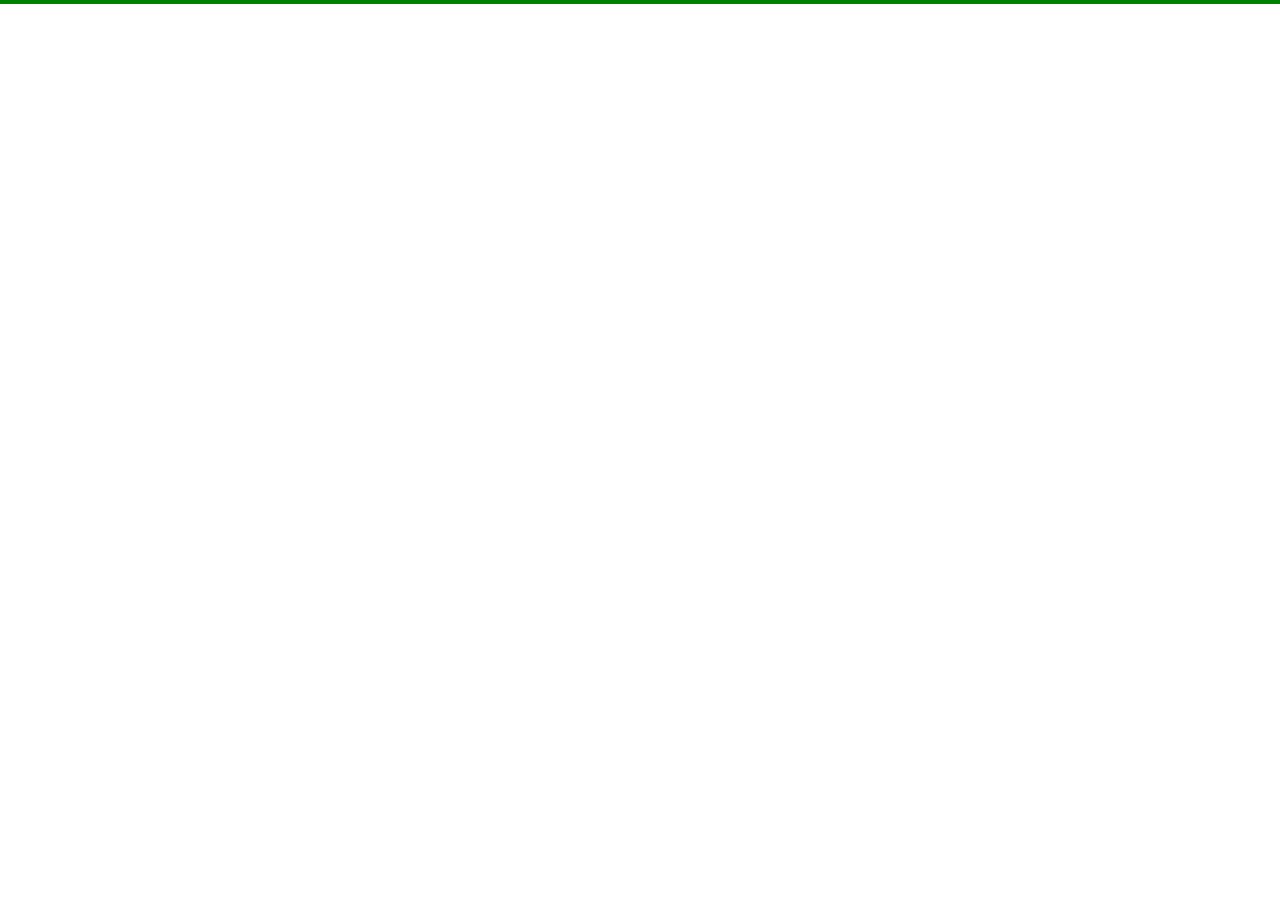
==== index.html @ c572c83c "first commit" ====
<!DOCTYPE html>
<html lang="en">
<head>
    <meta charset="UTF-8">
    <meta name="viewport" content="width=device-width, initial-scale=1.0">
    <title>Responsive</title>
    <link rel="stylesheet" href="./styles/style.css">

<style>
    *{
        margin: 0;
        padding: 0;
        box-sizing: border-box;
    }
    .container{
        border: 2px solid green;
    }
</style>

</head>
<body>
    <section class="container">

    </section>
</body>
</html>
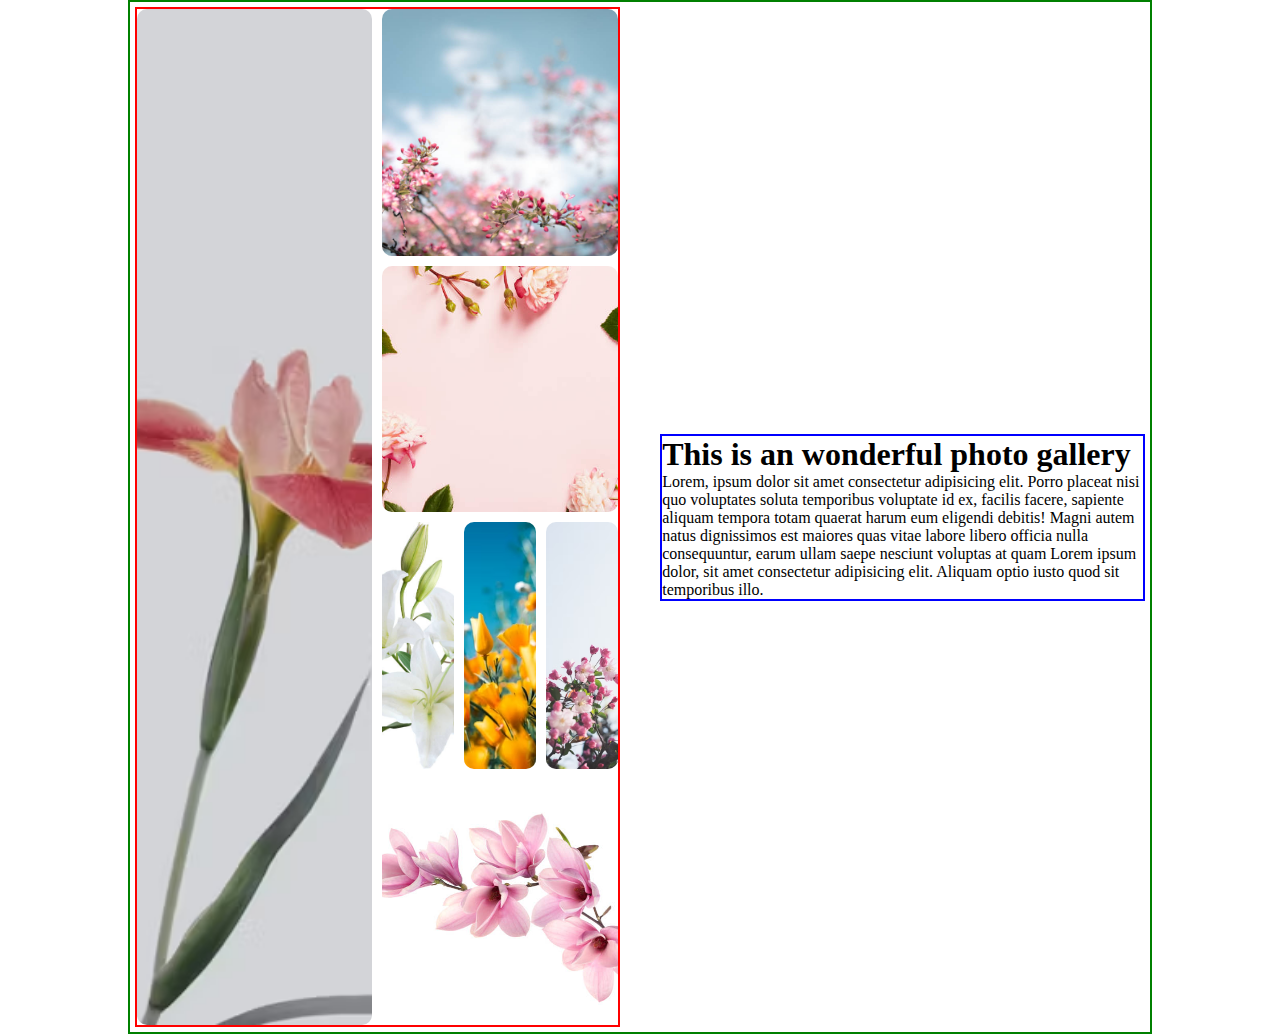
==== commit f47fd2e8: "photo gallery added using grid" ====
--- a/index.html
+++ b/index.html
@@ -5,22 +5,36 @@
     <meta name="viewport" content="width=device-width, initial-scale=1.0">
     <title>Responsive</title>
     <link rel="stylesheet" href="./styles/style.css">
-
-<style>
-    *{
-        margin: 0;
-        padding: 0;
-        box-sizing: border-box;
-    }
-    .container{
-        border: 2px solid green;
-    }
-</style>
-
 </head>
 <body>
     <section class="container">
-
+        <div class="img-container">
+            <div class="grid-item-1">
+                <img src="./images/flower-image7.avif" alt="">
+            </div>
+            <div class="grid-item-2">
+                <img src="./images/flower-image2.jpg" alt="">
+            </div>
+            <div class="grid-item-3">
+                <img src="./images/flower-image3.jpg" alt="">
+            </div>
+            <div class="grid-item-4">
+                <img src="./images/flower-image4.jpg" alt="">
+            </div>
+            <div class="grid-item-5">
+                <img src="./images/flower-image5.avif" alt="">
+            </div>
+            <div class="grid-item-6">
+                <img src="./images/flower-image6.avif" alt="">
+            </div>
+            <div class="grid-item-7">
+               <img src="./images/flower-image1.jpg" alt="">
+            </div>
+        </div>
+        <div class="text-container">
+            <h1>This is an wonderful photo gallery</h1>
+            <p>Lorem, ipsum dolor sit amet consectetur adipisicing elit. Porro placeat nisi quo voluptates soluta temporibus voluptate id ex, facilis facere, sapiente aliquam tempora totam quaerat harum eum eligendi debitis! Magni autem natus dignissimos est maiores quas vitae labore libero officia nulla consequuntur, earum ullam saepe nesciunt voluptas at quam Lorem ipsum dolor, sit amet consectetur adipisicing elit. Aliquam optio iusto quod sit temporibus illo.</p>
+        </div>
     </section>
 </body>
 </html>--- a/styles/style.css
+++ b/styles/style.css
@@ -0,0 +1,71 @@
+*{
+    margin: 0;
+    padding: 0;
+    box-sizing: border-box;
+}
+.container{
+    border: 2px solid green;
+    width: 80%;
+    margin: 0 auto;
+    padding: 5px;
+    display: flex;
+    justify-content: space-between;
+    align-items: center;
+}
+
+.img-container{
+    border: 2px solid red;
+    width: 48%;
+    display: grid;
+    grid-template-columns: repeat(12,1fr);
+    grid-template-rows: repeat(4,1fr);
+    gap: 10px;
+}
+
+.img-container img{
+    width: 100%;
+    height: 100%;
+    border-radius: 10px;
+    object-fit: cover;
+    
+}
+
+.grid-item-1{
+    grid-column: 1/span 6;
+    grid-row: 1/span 4;
+}
+
+.grid-item-2{
+    grid-column: 7/span 6;
+    grid-row: 1/span 1;
+}
+
+.grid-item-3{
+    grid-column: 7/span 6;
+    grid-row: 2/span 1;
+}
+
+.grid-item-4{
+    grid-column: 7/span 2;
+    grid-row: 3/span 1;
+}
+
+.grid-item-5{
+    grid-column: 9/span 2;
+    grid-row: 3/span 1;
+}
+
+.grid-item-6{
+    grid-column: 11/span 2;
+    grid-row: 3/span 1;
+}
+
+.grid-item-7{
+    grid-column: 7/span 6;
+    grid-row: 4/span 1;
+}
+
+.text-container{
+    border: 2px solid blue;
+    width: 48%;
+}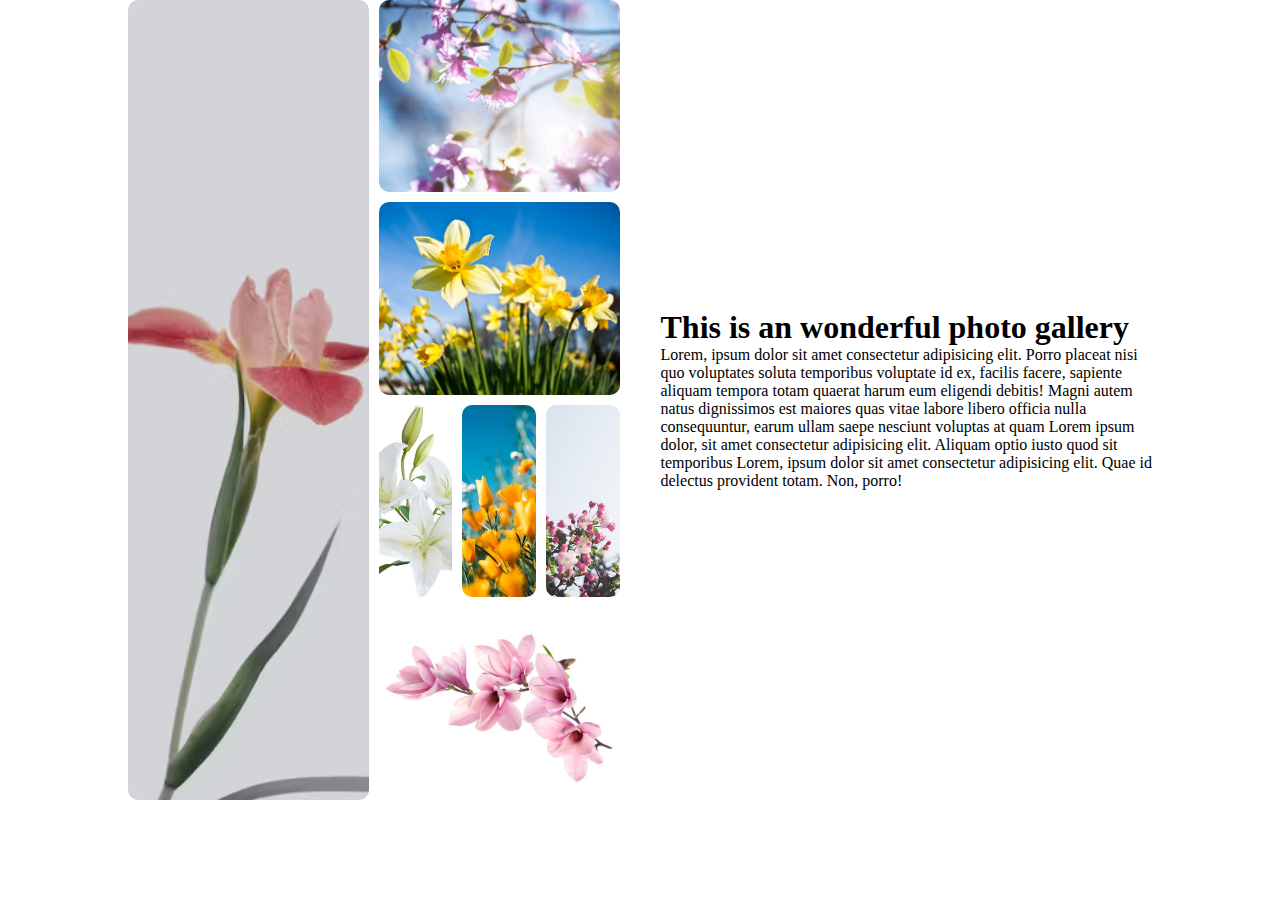
==== commit 1213fa19: "applying media query for responsive" ====
--- a/index.html
+++ b/index.html
@@ -13,10 +13,10 @@
                 <img src="./images/flower-image7.avif" alt="">
             </div>
             <div class="grid-item-2">
-                <img src="./images/flower-image2.jpg" alt="">
+                <img src="./images/img1.jpg" alt="">
             </div>
             <div class="grid-item-3">
-                <img src="./images/flower-image3.jpg" alt="">
+                <img src="./images/img4.jpg" alt="">
             </div>
             <div class="grid-item-4">
                 <img src="./images/flower-image4.jpg" alt="">
@@ -33,7 +33,7 @@
         </div>
         <div class="text-container">
             <h1>This is an wonderful photo gallery</h1>
-            <p>Lorem, ipsum dolor sit amet consectetur adipisicing elit. Porro placeat nisi quo voluptates soluta temporibus voluptate id ex, facilis facere, sapiente aliquam tempora totam quaerat harum eum eligendi debitis! Magni autem natus dignissimos est maiores quas vitae labore libero officia nulla consequuntur, earum ullam saepe nesciunt voluptas at quam Lorem ipsum dolor, sit amet consectetur adipisicing elit. Aliquam optio iusto quod sit temporibus illo.</p>
+            <p>Lorem, ipsum dolor sit amet consectetur adipisicing elit. Porro placeat nisi quo voluptates soluta temporibus voluptate id ex, facilis facere, sapiente aliquam tempora totam quaerat harum eum eligendi debitis! Magni autem natus dignissimos est maiores quas vitae labore libero officia nulla consequuntur, earum ullam saepe nesciunt voluptas at quam Lorem ipsum dolor, sit amet consectetur adipisicing elit. Aliquam optio iusto quod sit temporibus Lorem, ipsum dolor sit amet consectetur adipisicing elit. Quae id delectus provident totam. Non, porro!</p>
         </div>
     </section>
 </body>
--- a/styles/style.css
+++ b/styles/style.css
@@ -4,17 +4,14 @@
     box-sizing: border-box;
 }
 .container{
-    border: 2px solid green;
     width: 80%;
     margin: 0 auto;
-    padding: 5px;
     display: flex;
     justify-content: space-between;
     align-items: center;
 }
 
 .img-container{
-    border: 2px solid red;
     width: 48%;
     display: grid;
     grid-template-columns: repeat(12,1fr);
@@ -66,6 +63,58 @@
 }
 
 .text-container{
-    border: 2px solid blue;
     width: 48%;
+}
+
+
+
+@media only screen and (max-width: 500){
+    .container{
+        flex-direction: column;
+        width: 100%;
+    }
+
+    .img-container, .text-container{
+        width: 100%;
+    }
+
+    .img-container{
+        grid-template-columns: 1fr;
+        grid-template-rows: repeat(7,1fr);
+    }
+
+    .grid-item-1{
+        grid-column: 1/span 1;
+        grid-row: 1/span 1;
+    }
+    
+    .grid-item-2{
+        grid-column: 1/span 1;
+        grid-row: 2/span 1;
+    }
+    
+    .grid-item-3{
+        grid-column: 1/span 1;
+        grid-row: 3/span 1;
+    }
+    
+    .grid-item-4{
+        grid-column: 1/span 1;
+        grid-row: 4/span 1;
+    }
+    
+    .grid-item-5{
+        grid-column: 1/span 1;
+        grid-row: 5/span 1;
+    }
+    
+    .grid-item-6{
+        grid-column: 1/span 1;
+        grid-row: 6/span 1;
+    }
+    
+    .grid-item-7{
+        grid-column: 1/span 1;
+        grid-row: 7/span 1;
+    }
 }